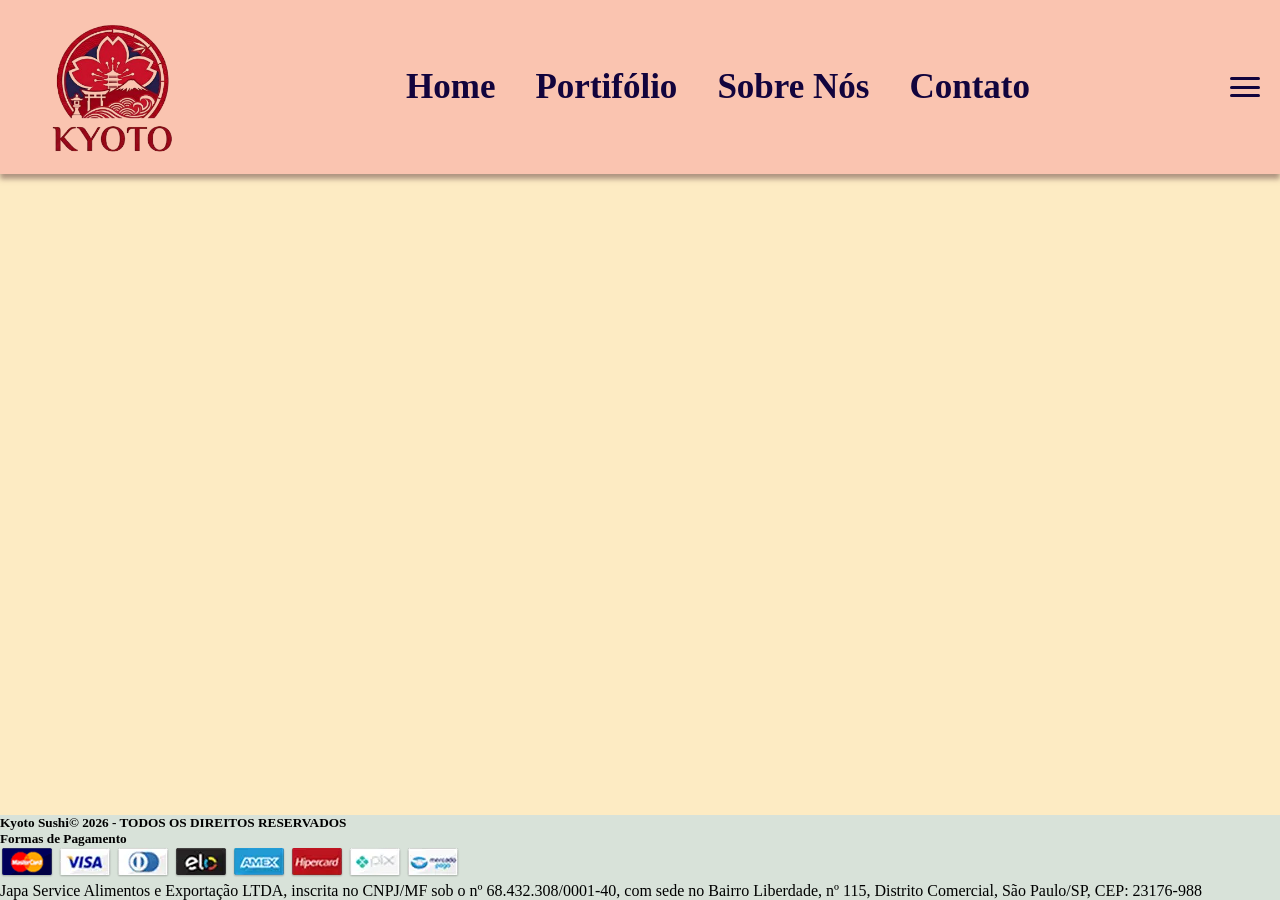
==== index.html @ 43b20c4d "feat: criando footer com informaçoes" ====
<!DOCTYPE html>
<html lang="en">
<head>
    <meta charset="UTF-8">
    <meta name="viewport" content="width=device-width, initial-scale=1.0">
    <link rel="stylesheet" href="./src/css/estilo.css">
    <title>Restaurante Kyoto</title>
</head>
<body>
    <header>
        <img src="./src/assets/logo.png" alt="logo" id="logo">
        <nav class="nav-links" id="links">
            <ul>
                <li><a href="./index.html">Home</a></li>
                <li><a href="./pages/portifolio.html">Portifólio</a></li>
                <li><a href="./pages/sobre.html">Sobre Nós</a></li>
                <li><a href="./pages/contato.html">Contato</a></li>
            </ul>
        </nav>
        <div class="menu-hamburguer" id="menu-icone">
            <span></span>
            <span></span>
            <span></span>
        </div>
    </header>
    <main>

    </main>
    <footer>
        <h5>Kyoto Sushi© 2026 - TODOS OS DIREITOS RESERVADOS</h5>
        <h5>Formas de Pagamento</h5>
        <img src="./src/assets/pag1.png">
        <img src="./src/assets/pag2.webp">
        <img src="./src/assets/pag3.webp">
        <img src="./src/assets/pag4.webp">
        <img src="./src/assets/pag5.webp">
        <img src="./src/assets/pag6.webp">
        <img src="./src/assets/pag7.webp">
        <img src="./src/assets/pag8.webp">
        <p>Japa Service Alimentos e Exportação LTDA, inscrita no CNPJ/MF sob o nº 68.432.308/0001-40, com sede no Bairro Liberdade, nº 115, Distrito Comercial, São Paulo/SP, CEP: 23176-988</p>
    </footer>

    <script src="./src/js/script.js"></script>
</body>
</html>
---- src/css/estilo.css ----
:root{
    --color1: #504821;
    --color2: #ff0000;
    --color3: rgba(248, 159, 159, 0.507);
    --color4: rgba(99, 64, 64, 0.507);
    --color5: #d8e2d9;
    --color6: #000000;
    --color7: #12043d;
}

*{
    margin: 0;
    padding: 0;
}

body{
    background-color: rgb(253, 235, 195);
    font-family: 'Times New Roman', Times, serif;
    min-height: 100vh;
    display: flex;
    flex-direction: column;
}

main{
    flex: 1;
}

header{
    background:var(--color3);
    padding:20px;
    display:flex;
    justify-content:space-between;
    align-items:center;
    box-shadow:0 5px 5px var(--color4);
}

#logo{
    width: 15%;
}

header nav ul{
    display:flex;
    gap:40px;
    list-style:none;
}

header nav ul li a{
    font-size: 35px;
}

header nav ul li a:hover{
    color:var(--color2);
}

.nav-links {
  display: flex;
  flex-grow: 1; 
  justify-content: center;
  gap: 20px; 
}

.nav-links a {
    text-decoration: none;
    color: var(--color7);
    font-weight:800;
}

footer{
    background-color: var(--color5);
}

.menu-hamburguer{
    display:flex;
    flex-direction:column;
    justify-content:space-around;
    width:30px;
    height:25px;
    cursor:pointer;
    z-index:1000;
}

.menu-hamburguer span{
    width:100%;
    height:3px;
    background:var(--color7);
    border-radius:10px;
    transition:0.3s;

}


@media(max-width:768px){
    header{
        position:relative;
    }
    .menu-hamburguer{
        display:flex;
        position:relative;
        z-index:1002;
    }
    nav{
        display:none !important;
        position:absolute;
        top:80px;
        left:0;
        width:100%;
        background:var(--color5);
        flex-direction:column;
        padding:20px;
        z-index:1001;
        border-radius:20px;
        box-shadow: 0 20px 30px rgba(0,0,0,0.2);
    }
    nav.active{
        display:flex !important;
    }
    nav ul{
        flex-direction:column;
        align-items:center;
        gap:20px;
    }
    /* EFEITO PARA TRANSFORMAR O HAMBURGUER EM X */
    .open span:nth-child(1){transform:rotate(45deg) translate(5px,5px);}
    .open span:nth-child(2){opacity:0;}
    .open span:nth-child(3){transform:rotate(-45deg) translate(7px, -7px);}
}
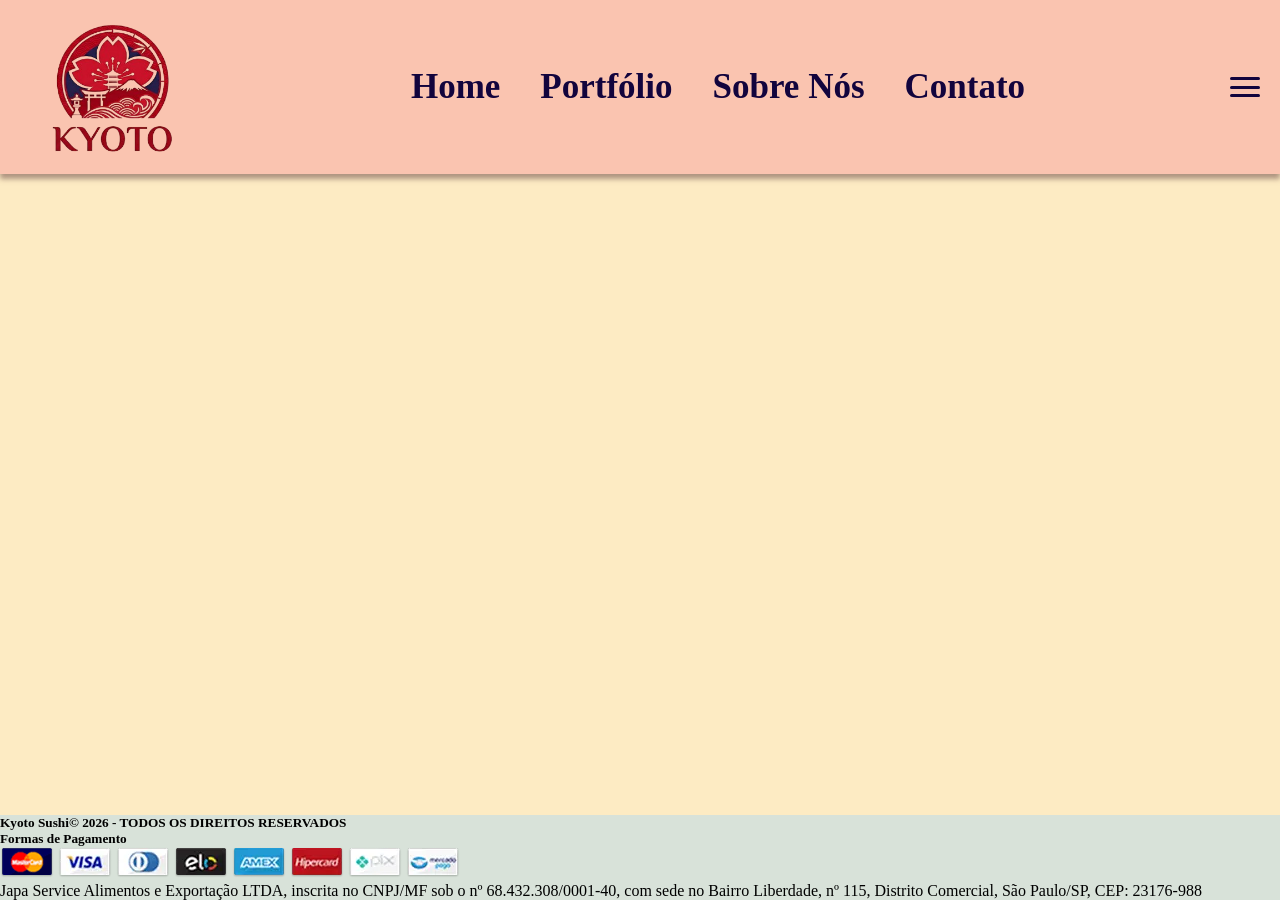
==== commit ba6215e9: "feat: criação de cards na pagina portifolio" ====
--- a/index.html
+++ b/index.html
@@ -12,7 +12,7 @@
         <nav class="nav-links" id="links">
             <ul>
                 <li><a href="./index.html">Home</a></li>
-                <li><a href="./pages/portifolio.html">Portifólio</a></li>
+                <li><a href="./pages/portfolio.html">Portfólio</a></li>
                 <li><a href="./pages/sobre.html">Sobre Nós</a></li>
                 <li><a href="./pages/contato.html">Contato</a></li>
             </ul>
--- a/src/css/estilo.css
+++ b/src/css/estilo.css
@@ -123,4 +123,4 @@
     .open span:nth-child(1){transform:rotate(45deg) translate(5px,5px);}
     .open span:nth-child(2){opacity:0;}
     .open span:nth-child(3){transform:rotate(-45deg) translate(7px, -7px);}
-}+}
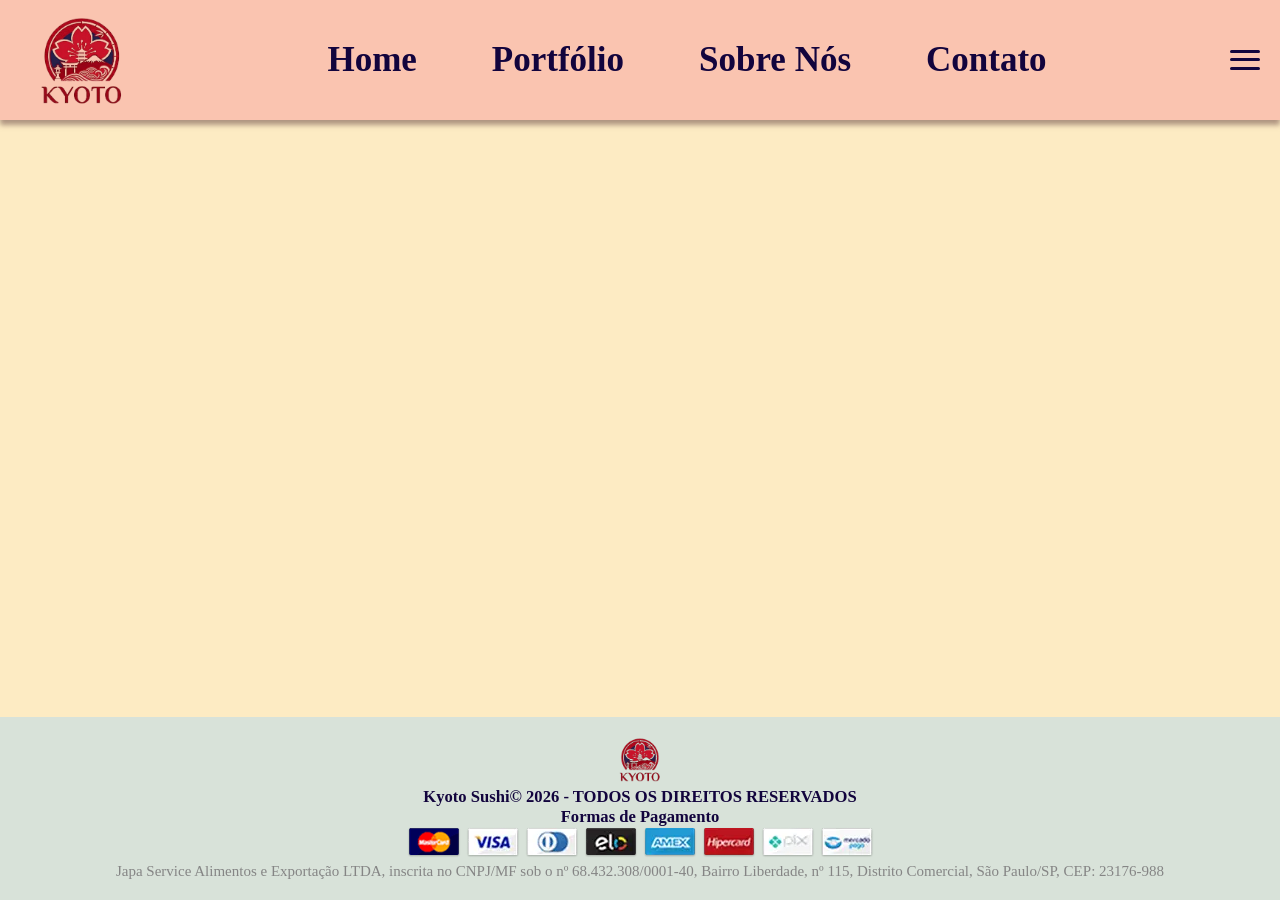
==== commit a7070728: "feat: criação formulario contato" ====
--- a/index.html
+++ b/index.html
@@ -27,6 +27,7 @@
 
     </main>
     <footer>
+        <img src="./src/assets/logo.png" alt="logo" id="imgfooter">
         <h5>Kyoto Sushi© 2026 - TODOS OS DIREITOS RESERVADOS</h5>
         <h5>Formas de Pagamento</h5>
         <img src="./src/assets/pag1.png">
@@ -37,7 +38,7 @@
         <img src="./src/assets/pag6.webp">
         <img src="./src/assets/pag7.webp">
         <img src="./src/assets/pag8.webp">
-        <p>Japa Service Alimentos e Exportação LTDA, inscrita no CNPJ/MF sob o nº 68.432.308/0001-40, com sede no Bairro Liberdade, nº 115, Distrito Comercial, São Paulo/SP, CEP: 23176-988</p>
+        <p class="dados">Japa Service Alimentos e Exportação LTDA, inscrita no CNPJ/MF sob o nº 68.432.308/0001-40, Bairro Liberdade, nº 115, Distrito Comercial, São Paulo/SP, CEP: 23176-988</p>
     </footer>
 
     <script src="./src/js/script.js"></script>
--- a/src/css/estilo.css
+++ b/src/css/estilo.css
@@ -6,6 +6,7 @@
     --color5: #d8e2d9;
     --color6: #000000;
     --color7: #12043d;
+    --color8: #8D0D18;
 }
 
 *{
@@ -27,7 +28,8 @@
 
 header{
     background:var(--color3);
-    padding:20px;
+    height: 80px;
+    padding: 20px;
     display:flex;
     justify-content:space-between;
     align-items:center;
@@ -35,12 +37,12 @@
 }
 
 #logo{
-    width: 15%;
+    width: 10%;
 }
 
 header nav ul{
     display:flex;
-    gap:40px;
+    gap:75px;
     list-style:none;
 }
 
@@ -49,7 +51,7 @@
 }
 
 header nav ul li a:hover{
-    color:var(--color2);
+    color:var(--color8);
 }
 
 .nav-links {
@@ -67,8 +69,21 @@
 
 footer{
     background-color: var(--color5);
+    align-items: center;
+    text-align: center;
+    gap: 20px;
+    padding: 20px;
+    font-size: 20px;
+    color: var(--color7);
 }
-
+#imgfooter{
+    width:5%;
+    justify-content: center;
+}
+.dados{
+    color: rgb(133, 133, 133);
+    font-size: 15px;
+}
 .menu-hamburguer{
     display:flex;
     flex-direction:column;
@@ -89,14 +104,21 @@
 }
 
 
-@media(max-width:768px){
+@media(max-width:900px){
     header{
         position:relative;
+    }
+    #logo{
+    width: 20%;
     }
     .menu-hamburguer{
         display:flex;
         position:relative;
         z-index:1002;
+    }
+    .dados{
+    color: rgb(133, 133, 133);
+    font-size: 10px;
     }
     nav{
         display:none !important;
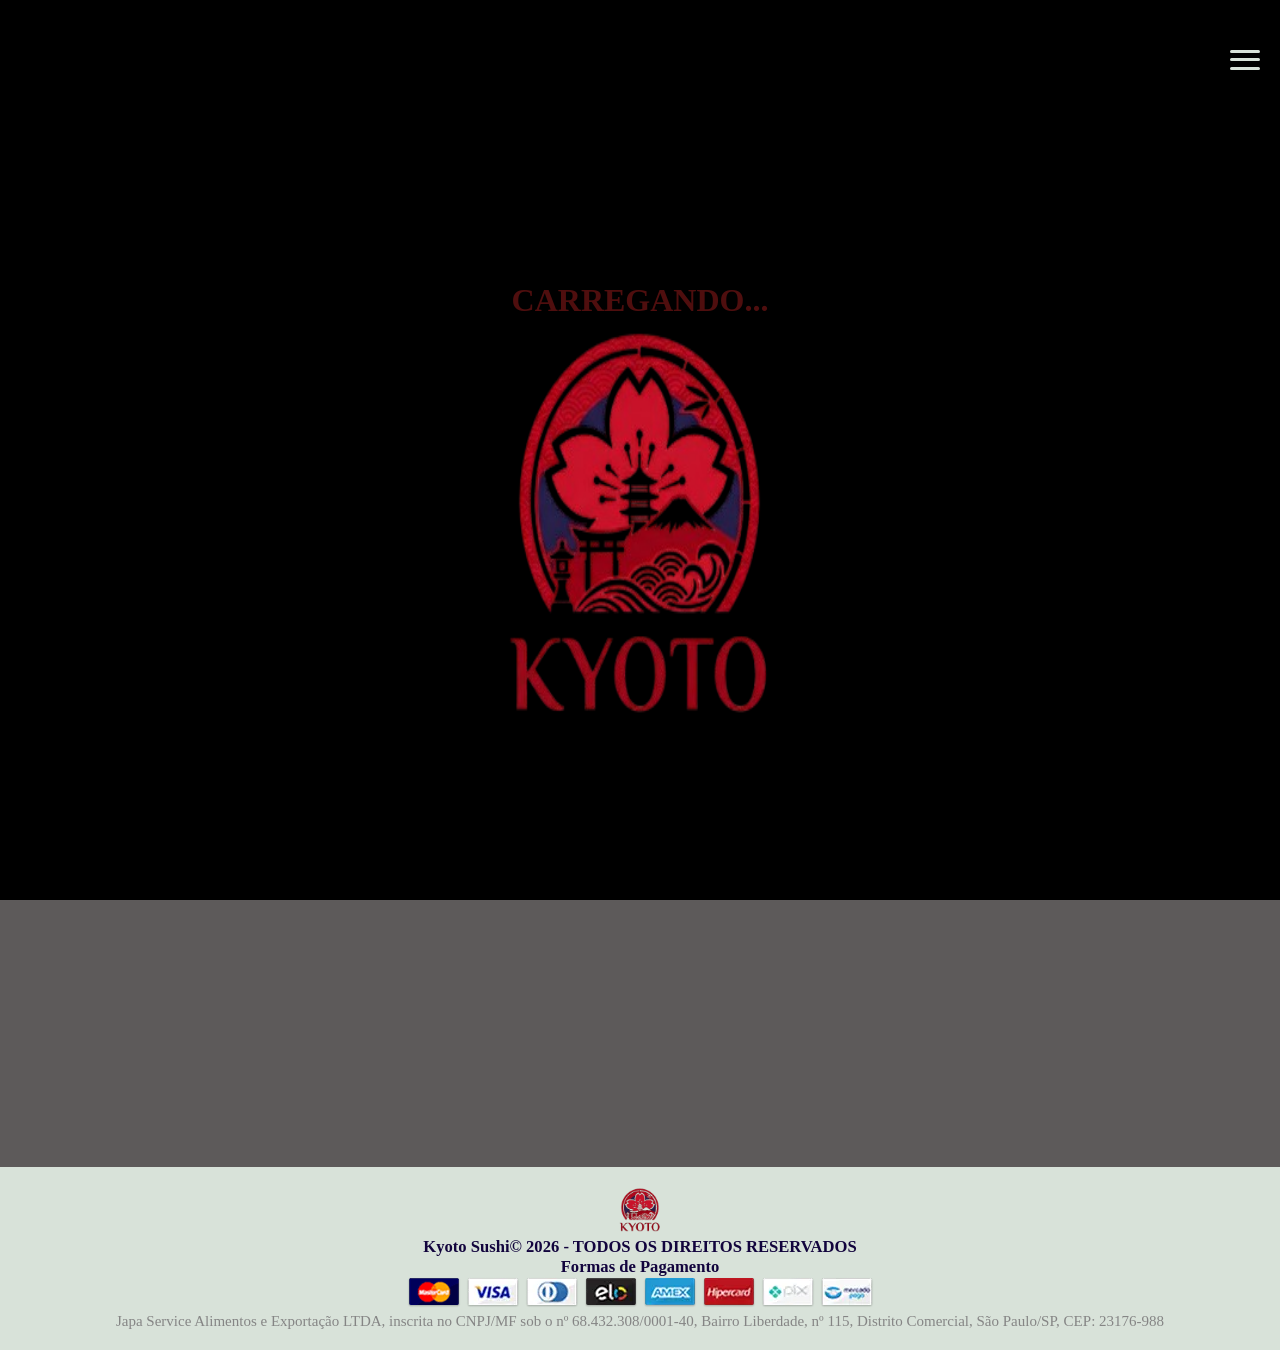
==== commit e1bdf1ab: "feat:cards pagina sobre" ====
--- a/index.html
+++ b/index.html
@@ -7,6 +7,10 @@
     <title>Restaurante Kyoto</title>
 </head>
 <body>
+    <div id="inicio">
+        <h1 id="titulo">Carregando...</h1>
+        <img src="./src/assets/logo.png" alt="imagem" id="imgHero">  <!-- COLOCAR IMAGEM DO LOGO -->
+    </div>
     <header>
         <img src="./src/assets/logo.png" alt="logo" id="logo">
         <nav class="nav-links" id="links">
--- a/src/css/estilo.css
+++ b/src/css/estilo.css
@@ -6,7 +6,8 @@
     --color5: #d8e2d9;
     --color6: #000000;
     --color7: #12043d;
-    --color8: #8D0D18;
+    --color8:rgb(46, 14, 17);
+    --background-color: rgb(253, 235, 195); 
 }
 
 *{
@@ -15,9 +16,9 @@
 }
 
 body{
-    background-color: rgb(253, 235, 195);
+    background-color:rgba(71, 68, 68, 0.88);
     font-family: 'Times New Roman', Times, serif;
-    min-height: 100vh;
+    min-height: 150vh;
     display: flex;
     flex-direction: column;
 }
@@ -27,7 +28,7 @@
 }
 
 header{
-    background:var(--color3);
+    background:rgba(90, 16, 16, 0.88);
     height: 80px;
     padding: 20px;
     display:flex;
@@ -37,7 +38,7 @@
 }
 
 #logo{
-    width: 10%;
+    width: 8%;
 }
 
 header nav ul{
@@ -48,10 +49,12 @@
 
 header nav ul li a{
     font-size: 35px;
+    
 }
 
 header nav ul li a:hover{
     color:var(--color8);
+    transition: all .2s ease-out;
 }
 
 .nav-links {
@@ -59,12 +62,14 @@
   flex-grow: 1; 
   justify-content: center;
   gap: 20px; 
+  
 }
 
 .nav-links a {
     text-decoration: none;
-    color: var(--color7);
+    color: var(--color5);
     font-weight:800;
+    
 }
 
 footer{
@@ -97,7 +102,7 @@
 .menu-hamburguer span{
     width:100%;
     height:3px;
-    background:var(--color7);
+    background:var(--color5);
     border-radius:10px;
     transition:0.3s;
 
@@ -105,16 +110,31 @@
 
 
 @media(max-width:900px){
-    header{
-        position:relative;
-    }
+    .dados{
+        color: rgb(133, 133, 133);
+        font-size: 10px;
+    }
+        header{
+            position:relative;
+            display:flex;
+        }
     #logo{
-    width: 20%;
+        width: 20%;
+    }
+    .nav-links a {
+        text-decoration: none;
+        color: var(--color6);
+        font-weight:800;
+    }
+    #imgfooter{
+        width:10%;
+        justify-content: center;
     }
     .menu-hamburguer{
         display:flex;
         position:relative;
         z-index:1002;
+
     }
     .dados{
     color: rgb(133, 133, 133);
@@ -123,9 +143,9 @@
     nav{
         display:none !important;
         position:absolute;
-        top:80px;
-        left:0;
-        width:100%;
+        top:120px;
+        center: 0;
+        width:75%;
         background:var(--color5);
         flex-direction:column;
         padding:20px;
@@ -146,3 +166,71 @@
     .open span:nth-child(2){opacity:0;}
     .open span:nth-child(3){transform:rotate(-45deg) translate(7px, -7px);}
 }
+
+
+#inicio{
+    
+    background: var(--color5);
+    position: fixed;
+    top: 0;
+    left: 0;
+    width: 100%;
+    height: 100%;
+    background-color:rgb(0, 0, 0);
+    display: flex;
+    flex-direction: column;
+    justify-content: center;
+    align-items: center;
+
+    opacity: 1;
+    transition: opacity 2s ease-in-out;
+}
+
+#imgHero{
+    width:400px;
+    height:400px;
+    animation: piscar 2s ease-in-out;
+}
+
+#titulo{
+    background:rgba(90, 16, 16, 0.88);
+    text-align:center;
+    margin-top:100px;
+    font-size:2rem;
+    text-transform:uppercase;
+    -webkit-text-fill-color:transparent;
+    background-clip:text;
+    animation: efeito 1s ease-in-out;
+    
+}
+
+@keyframes piscar {
+    0% {
+        opacity: 1;
+    }
+    50% {
+        opacity: 0;
+    }
+    100% {
+        opacity: 1;
+    }
+}
+
+@keyframes efeito{
+    from{
+        opacity:0;
+    }
+    to{
+        opacity:1;
+    }
+}
+
+
+@keyframes efeito2{
+    from{
+        transform: scale(1);
+        }
+    to{
+        transform: scale(1.5);
+    }
+}
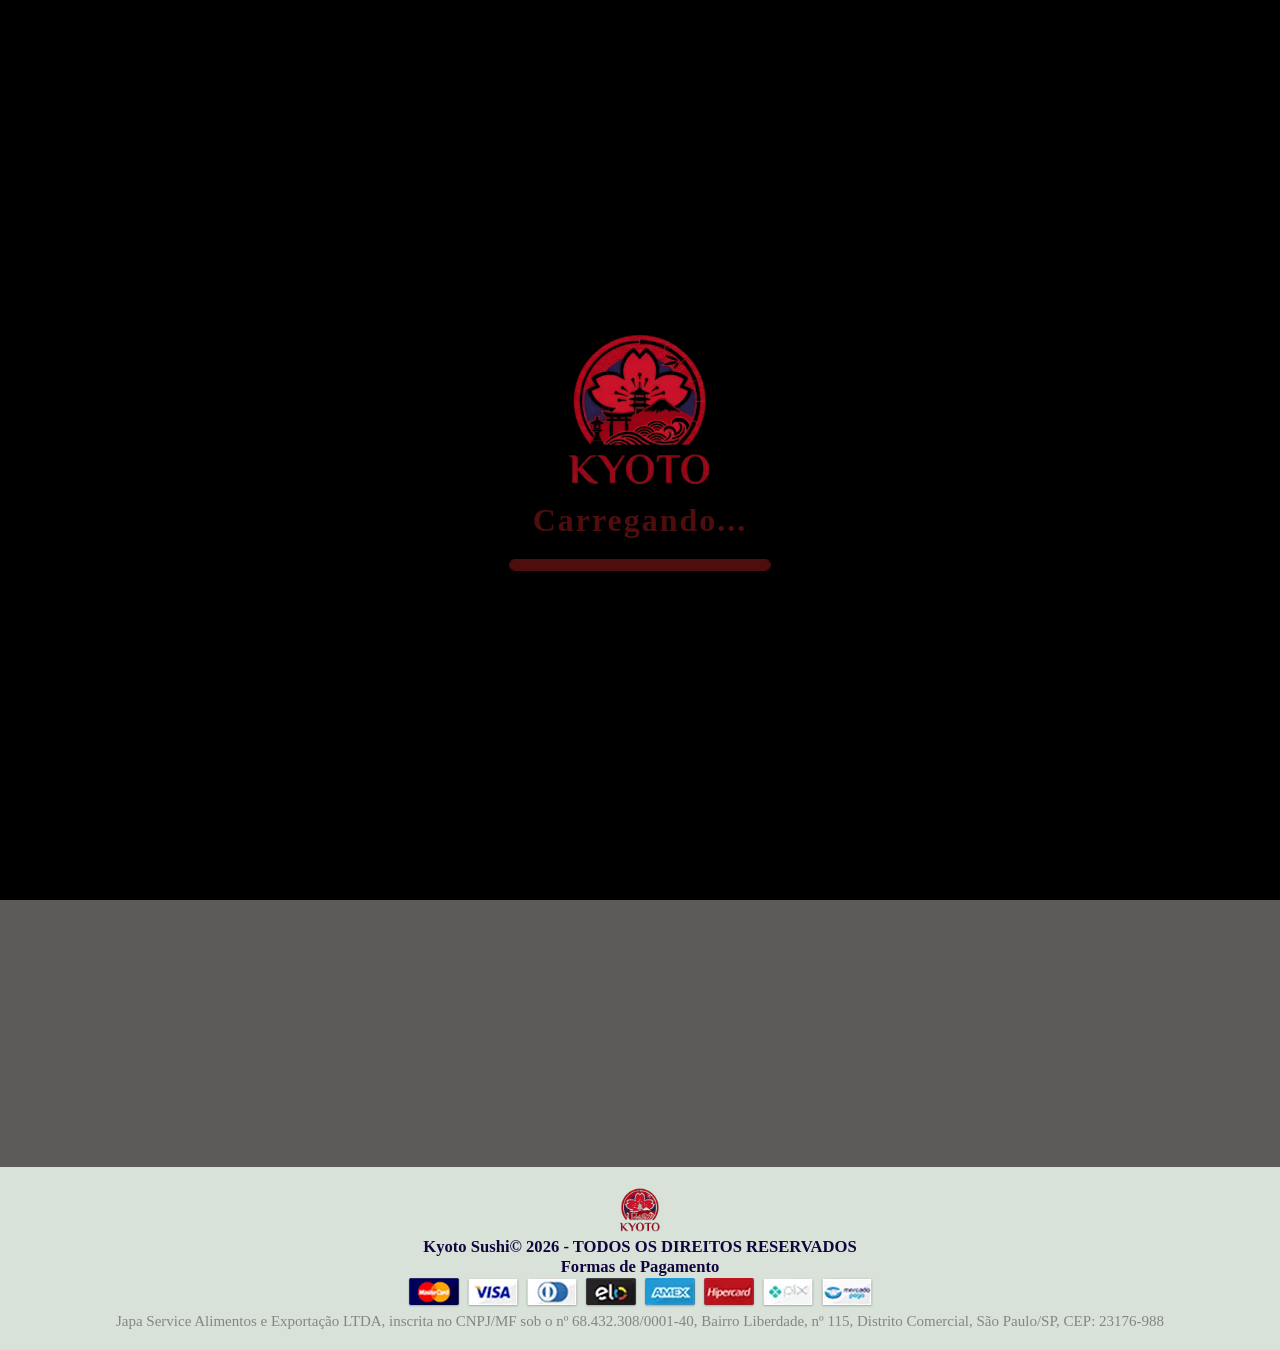
==== commit 7d9bb71b: "feat:Atualizando cards e hero" ====
--- a/index.html
+++ b/index.html
@@ -6,13 +6,25 @@
     <link rel="stylesheet" href="./src/css/estilo.css">
     <title>Restaurante Kyoto</title>
 </head>
+ 
 <body>
+ 
     <div id="inicio">
+ 
+        <img src="./src/assets/logo.png" alt="imagem" id="imgHero">
+ 
         <h1 id="titulo">Carregando...</h1>
-        <img src="./src/assets/logo.png" alt="imagem" id="imgHero">  <!-- COLOCAR IMAGEM DO LOGO -->
+ 
+        <div class="barra">
+            <div class="progresso"></div>
+        </div>
+ 
     </div>
+ 
     <header>
+ 
         <img src="./src/assets/logo.png" alt="logo" id="logo">
+ 
         <nav class="nav-links" id="links">
             <ul>
                 <li><a href="./index.html">Home</a></li>
@@ -21,19 +33,27 @@
                 <li><a href="./pages/contato.html">Contato</a></li>
             </ul>
         </nav>
+ 
         <div class="menu-hamburguer" id="menu-icone">
             <span></span>
             <span></span>
             <span></span>
         </div>
+ 
     </header>
+ 
     <main>
-
+ 
     </main>
+ 
     <footer>
+ 
         <img src="./src/assets/logo.png" alt="logo" id="imgfooter">
+ 
         <h5>Kyoto Sushi© 2026 - TODOS OS DIREITOS RESERVADOS</h5>
+ 
         <h5>Formas de Pagamento</h5>
+ 
         <img src="./src/assets/pag1.png">
         <img src="./src/assets/pag2.webp">
         <img src="./src/assets/pag3.webp">
@@ -42,9 +62,15 @@
         <img src="./src/assets/pag6.webp">
         <img src="./src/assets/pag7.webp">
         <img src="./src/assets/pag8.webp">
-        <p class="dados">Japa Service Alimentos e Exportação LTDA, inscrita no CNPJ/MF sob o nº 68.432.308/0001-40, Bairro Liberdade, nº 115, Distrito Comercial, São Paulo/SP, CEP: 23176-988</p>
+ 
+        <p class="dados">
+            Japa Service Alimentos e Exportação LTDA, inscrita no CNPJ/MF sob o nº 68.432.308/0001-40,
+            Bairro Liberdade, nº 115, Distrito Comercial, São Paulo/SP, CEP: 23176-988
+        </p>
+ 
     </footer>
-
+ 
     <script src="./src/js/script.js"></script>
+ 
 </body>
 </html>
--- a/src/css/estilo.css
+++ b/src/css/estilo.css
@@ -1,3 +1,4 @@
+
 :root{
     --color1: #504821;
     --color2: #ff0000;
@@ -7,14 +8,14 @@
     --color6: #000000;
     --color7: #12043d;
     --color8:rgb(46, 14, 17);
-    --background-color: rgb(253, 235, 195); 
-}
-
+    --background-color: rgb(253, 235, 195);
+}
+ 
 *{
     margin: 0;
     padding: 0;
 }
-
+ 
 body{
     background-color:rgba(71, 68, 68, 0.88);
     font-family: 'Times New Roman', Times, serif;
@@ -22,11 +23,11 @@
     display: flex;
     flex-direction: column;
 }
-
+ 
 main{
     flex: 1;
 }
-
+ 
 header{
     background:rgba(90, 16, 16, 0.88);
     height: 80px;
@@ -36,42 +37,42 @@
     align-items:center;
     box-shadow:0 5px 5px var(--color4);
 }
-
+ 
 #logo{
     width: 8%;
 }
-
+ 
 header nav ul{
     display:flex;
     gap:75px;
     list-style:none;
 }
-
+ 
 header nav ul li a{
     font-size: 35px;
-    
-}
-
+   
+}
+ 
 header nav ul li a:hover{
     color:var(--color8);
     transition: all .2s ease-out;
 }
-
+ 
 .nav-links {
   display: flex;
-  flex-grow: 1; 
+  flex-grow: 1;
   justify-content: center;
-  gap: 20px; 
-  
-}
-
+  gap: 20px;
+ 
+}
+ 
 .nav-links a {
     text-decoration: none;
     color: var(--color5);
     font-weight:800;
-    
-}
-
+   
+}
+ 
 footer{
     background-color: var(--color5);
     align-items: center;
@@ -81,14 +82,17 @@
     font-size: 20px;
     color: var(--color7);
 }
+ 
 #imgfooter{
     width:5%;
     justify-content: center;
 }
+ 
 .dados{
     color: rgb(133, 133, 133);
     font-size: 15px;
 }
+ 
 .menu-hamburguer{
     display:flex;
     flex-direction:column;
@@ -98,48 +102,53 @@
     cursor:pointer;
     z-index:1000;
 }
-
+ 
 .menu-hamburguer span{
     width:100%;
     height:3px;
     background:var(--color5);
     border-radius:10px;
     transition:0.3s;
-
-}
-
-
+}
+ 
 @media(max-width:900px){
+ 
     .dados{
         color: rgb(133, 133, 133);
         font-size: 10px;
     }
-        header{
-            position:relative;
-            display:flex;
-        }
+ 
+    header{
+        position:relative;
+        display:flex;
+    }
+ 
     #logo{
         width: 20%;
     }
+ 
     .nav-links a {
         text-decoration: none;
         color: var(--color6);
         font-weight:800;
     }
+ 
     #imgfooter{
         width:10%;
         justify-content: center;
     }
+ 
     .menu-hamburguer{
         display:flex;
         position:relative;
         z-index:1002;
-
-    }
+    }
+ 
     .dados{
-    color: rgb(133, 133, 133);
-    font-size: 10px;
-    }
+        color: rgb(133, 133, 133);
+        font-size: 10px;
+    }
+ 
     nav{
         display:none !important;
         position:absolute;
@@ -153,84 +162,120 @@
         border-radius:20px;
         box-shadow: 0 20px 30px rgba(0,0,0,0.2);
     }
+ 
     nav.active{
         display:flex !important;
     }
+ 
     nav ul{
         flex-direction:column;
         align-items:center;
         gap:20px;
     }
-    /* EFEITO PARA TRANSFORMAR O HAMBURGUER EM X */
-    .open span:nth-child(1){transform:rotate(45deg) translate(5px,5px);}
-    .open span:nth-child(2){opacity:0;}
-    .open span:nth-child(3){transform:rotate(-45deg) translate(7px, -7px);}
-}
-
-
+ 
+    .open span:nth-child(1){
+        transform:rotate(45deg) translate(5px,5px);
+    }
+ 
+    .open span:nth-child(2){
+        opacity:0;
+    }
+ 
+    .open span:nth-child(3){
+        transform:rotate(-45deg) translate(7px, -7px);
+    }
+}
+ 
+/* HERO */
+ 
 #inicio{
-    
-    background: var(--color5);
     position: fixed;
     top: 0;
     left: 0;
+ 
     width: 100%;
-    height: 100%;
-    background-color:rgb(0, 0, 0);
+    height: 100vh;
+ 
+    background-color: rgb(0, 0, 0);
+ 
     display: flex;
     flex-direction: column;
     justify-content: center;
     align-items: center;
-
+ 
+    z-index: 9999;
+ 
     opacity: 1;
-    transition: opacity 2s ease-in-out;
-}
-
+    transition: opacity 1s ease-in-out;
+}
+ 
 #imgHero{
-    width:400px;
-    height:400px;
-    animation: piscar 2s ease-in-out;
-}
-
+    width:220px;
+    animation: piscar 2s infinite;
+}
+ 
 #titulo{
+    color: rgba(90, 16, 16, 0.88);
+ 
+    margin-top:15px;
+ 
+    font-size:2rem;
+ 
+    letter-spacing:2px;
+}
+ 
+/* BARRA */
+ 
+.barra{
+    width:260px;
+    height:10px;
+ 
+    border:1px solid rgba(90, 16, 16, 0.88);
+ 
+    border-radius:20px;
+ 
+    overflow:hidden;
+ 
+    margin-top:20px;
+}
+ 
+.progresso{
+    width:0%;
+    height:100%;
+ 
     background:rgba(90, 16, 16, 0.88);
-    text-align:center;
-    margin-top:100px;
-    font-size:2rem;
-    text-transform:uppercase;
-    -webkit-text-fill-color:transparent;
-    background-clip:text;
-    animation: efeito 1s ease-in-out;
-    
-}
-
-@keyframes piscar {
-    0% {
+ 
+    animation: carregar 3s linear forwards;
+}
+ 
+/* ANIMAÇÕES */
+ 
+@keyframes carregar{
+    from{
+        width:0%;
+    }
+ 
+    to{
+        width:100%;
+    }
+}
+ 
+@keyframes piscar{
+    0%{
+        opacity: 0.5;
+    }
+ 
+    50%{
         opacity: 1;
     }
-    50% {
-        opacity: 0;
-    }
-    100% {
-        opacity: 1;
-    }
-}
-
-@keyframes efeito{
-    from{
-        opacity:0;
-    }
-    to{
-        opacity:1;
-    }
-}
-
-
-@keyframes efeito2{
-    from{
-        transform: scale(1);
-        }
-    to{
-        transform: scale(1.5);
-    }
-}
+ 
+    100%{
+        opacity: 0.5;
+    }
+}
+ 
+.efeito-out{
+    opacity:0;
+    pointer-events:none;
+}
+ 
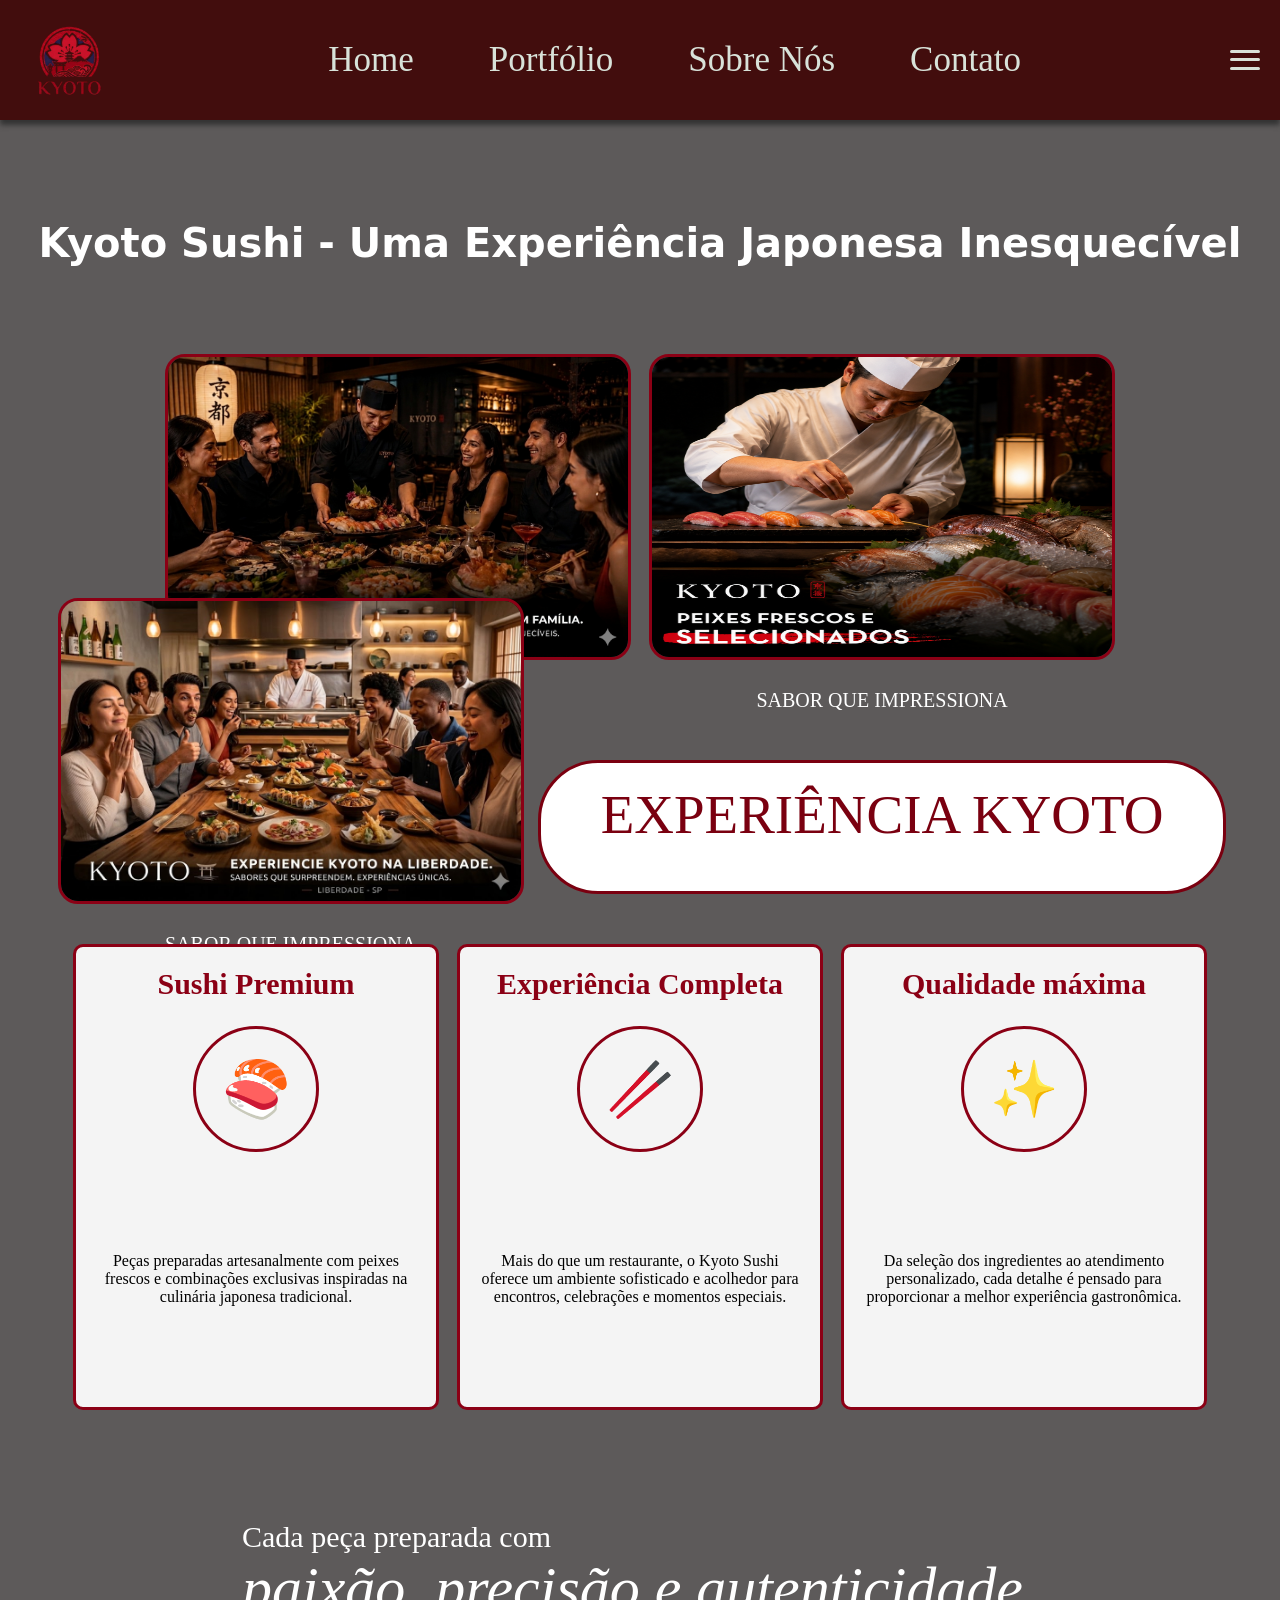
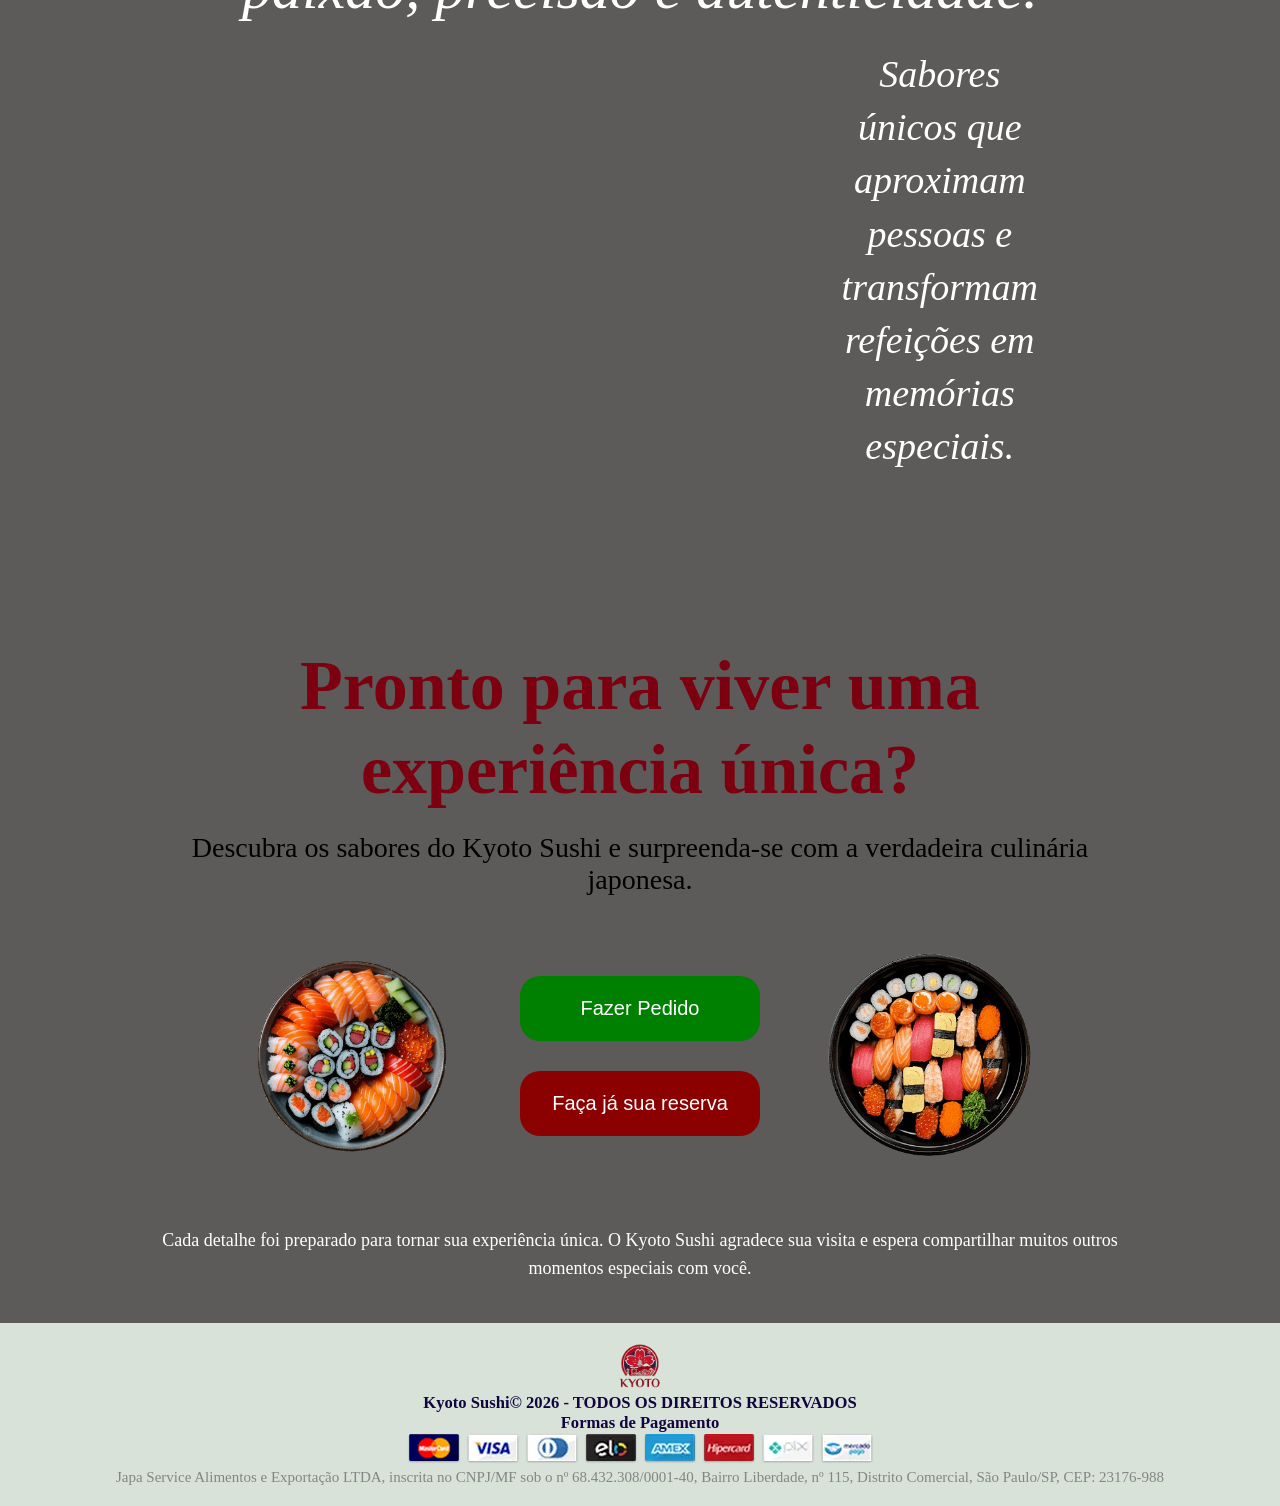
==== commit 5618c3ec: "feat: paginas home e sobre" ====
--- a/index.html
+++ b/index.html
@@ -9,7 +9,7 @@
  
 <body>
  
-    <div id="inicio">
+    <!-- <div id="inicio">
  
         <img src="./src/assets/logo.png" alt="imagem" id="imgHero">
  
@@ -19,7 +19,7 @@
             <div class="progresso"></div>
         </div>
  
-    </div>
+    </div> -->
  
     <header>
  
@@ -42,10 +42,100 @@
  
     </header>
  
+    <h1 class="titulohome">Kyoto Sushi - Uma Experiência Japonesa Inesquecível</h1>
+
     <main>
- 
+        
+        <section class="cards-destaque1">
+            <div class="card-destaque1">
+                <div class="icone1">
+                    <img src="./src/assets/tradicao.png" alt="">
+                </div>
+                <p>SABOR QUE IMPRESSIONA</p>
+            </div>
+
+        <div class="card-destaque1">
+
+            <div class="icone1">
+                <img src="./src/assets/peixesfrescos.png" alt=""></IMg>
+            </div>
+            <p>SABOR QUE IMPRESSIONA</p>
+        </div>
+
+        <div class="card-destaque1">
+            <div class="icone1">
+                <img src="./src/assets/sabores.jpg" alt="">
+            </div>
+            <p>SABOR QUE IMPRESSIONA</p>
+        </div>
+
+        
+        <div id="destaques">
+            <h1>EXPERIÊNCIA KYOTO</h1>
+        </div>
+
+        <section class="cards-destaque">
+            <div class="card-destaque">
+                <h2>Sushi Premium</h2>
+                <div class="icone">
+                    🍣
+                </div>
+                <p>Peças preparadas artesanalmente com peixes frescos e combinações exclusivas inspiradas na culinária japonesa tradicional.</p>
+            </div>
+
+        <div class="card-destaque">
+            <h2>Experiência Completa</h2>
+            <div class="icone">
+                🥢
+            </div>
+            <p>Mais do que um restaurante, o Kyoto Sushi oferece um ambiente sofisticado e acolhedor para encontros, celebrações e momentos especiais.</p>
+        </div>
+
+        <div class="card-destaque">
+            <h2>Qualidade máxima</h2>
+            <div class="icone">
+                ✨
+            </div>
+            <p>Da seleção dos ingredientes ao atendimento personalizado, cada detalhe é pensado para proporcionar a melhor experiência gastronômica.</p>
+        </div>
+
+    </section>
+    <section class="momento">
+
+        <div class="textos-topo">
+            <p class="frase1">Cada peça preparada com</p>
+            <h1>paixão, precisão e autenticidade.</h1>
+        </div>
+
+        <div class="conteudo-momento">
+            <img src="./src/assets/momentos.png" alt="" class="imagem-momento">
+            <div class="texto-lateral">
+                <p>Sabores únicos que aproximam pessoas e transformam refeições em memórias especiais.</p>
+            </div>
+        </div>
+    </section>
+    <section class="final-home">
+        <h1>
+            Pronto para viver uma <br>
+            experiência única?
+        </h1>
+        <p class="subtitulo-final">Descubra os sabores do Kyoto Sushi e surpreenda-se com a verdadeira culinária japonesa.</p>
+
+        <div class="acoes">
+            <img src="./src/assets/imagem-lateral.png" alt="" class="img-lateral">
+            <div class="botoes-final">
+                <a href="./pages/portfolio.html"><button class="btn-pedido">Fazer Pedido</button></a>
+
+                <a href="./pages/contato.html"><button class="btn-reserva">Faça já sua reserva</button></a>
+            </div>
+            <img src="./src/assets/imagem-lateral2.png" alt="" class="img-lateral">
+        </div>
+
+        <p class="texto-final">Cada detalhe foi preparado para tornar sua experiência única. O Kyoto Sushi agradece sua visita e espera compartilhar muitos outros momentos especiais com você.</p>
+
+    </section>
     </main>
- 
+
     <footer>
  
         <img src="./src/assets/logo.png" alt="logo" id="imgfooter">
@@ -69,7 +159,7 @@
         </p>
  
     </footer>
- 
+
     <script src="./src/js/script.js"></script>
  
 </body>
--- a/src/css/estilo.css
+++ b/src/css/estilo.css
@@ -29,13 +29,13 @@
 }
  
 header{
-    background:rgba(90, 16, 16, 0.88);
+    background:rgb(66, 13, 13);
     height: 80px;
     padding: 20px;
     display:flex;
     justify-content:space-between;
     align-items:center;
-    box-shadow:0 5px 5px var(--color4);
+    box-shadow:0 5px 5px rgb(51, 51, 51);
 }
  
 #logo{
@@ -69,7 +69,7 @@
 .nav-links a {
     text-decoration: none;
     color: var(--color5);
-    font-weight:800;
+    font-weight:500;
    
 }
  
@@ -152,8 +152,7 @@
     nav{
         display:none !important;
         position:absolute;
-        top:120px;
-        center: 0;
+        top:120px;  
         width:75%;
         background:var(--color5);
         flex-direction:column;
@@ -279,3 +278,321 @@
     pointer-events:none;
 }
  
+.titulohome{
+    text-align: center;
+    margin-top: 100px;
+    color: #ffffff;
+    font-family:system-ui, -apple-system, BlinkMacSystemFont, 'Segoe UI', Roboto, Oxygen, Ubuntu, Cantarell, 'Open Sans', 'Helvetica Neue', sans-serif;
+    font-size: 40px;
+}
+
+#destaques{
+    margin-top: 100px;
+    border: 3px solid #7a0010;
+    border-radius: 60px;
+    padding: 20px 60px;
+    background-color: white;
+}
+
+#destaques h1{
+    color: #7a0010;
+    font-size: 55px;
+    font-weight: normal;
+}
+
+.cards-destaque{
+    display: flex;
+    justify-content: center;
+    gap: 18px;
+    margin-top: 40px;
+    flex-wrap: wrap;
+}
+
+.card-destaque{
+    width: 320px;
+    min-height: 420px;
+    background-color: #f4f4f4;
+    border: 3px solid #8b0015;
+    border-radius: 10px;
+    padding: 20px;
+    display: flex;
+    flex-direction: column;
+    align-items: center;
+    text-align: center;
+    cursor: pointer;
+}
+
+.card-destaque:hover{
+    transform: scale(1.05);
+    transition: 0.3s ease-in-out;
+}
+
+.card-destaque h2{
+    color: #8b0015;
+    font-size: 30px;
+    margin-bottom: 25px;
+}
+
+.icone{
+    width: 120px;
+    height: 120px;
+
+    border: 3px solid #8b0015;
+    border-radius: 50%;
+
+    display: flex;
+    align-items: center;
+    justify-content: center;
+
+    font-size: 55px;
+
+    margin-bottom: 100px;
+}
+
+.cards-destaque1{
+    display: flex;
+    justify-content: center;
+    gap: 10px;
+    margin-top: 150px;
+    flex-wrap: wrap;
+}
+
+.card-destaque1{
+    width: 340px;
+    height: 100px;
+    min-height: 100px; 
+
+
+    border-radius: 10px;
+
+    padding: 67px; 
+    
+    display: flex;
+    flex-direction: column;
+    align-items: center;
+    justify-content: center; 
+    text-align: center;
+
+}
+
+.card-destaque1 p{
+    font-size: 20px;
+    color: #ffffff;
+    font-family:'Times New Roman', Times, serif;
+}
+
+
+.icone1:hover{
+    transform: scale(1.05);
+    transition: 0.3s ease-in-out;
+}
+
+
+.icone1 img{
+    width: 460px;
+    height: 300px;
+    border: 3px solid #8b0015;
+    border-radius: 20px;
+    margin-bottom: 25px;
+}
+
+.momento{
+    margin-top: 80px;
+    padding: 20px;
+}
+
+.textos-topo{
+    margin-bottom: 25px;
+}
+
+.frase1{
+    color: white;
+    font-size: 30px;
+}
+
+.textos-topo h1{
+    color: white;
+    font-size: 60px;
+    font-weight: normal;
+    font-style: italic;
+}
+
+.conteudo-momento{
+    display: flex;
+    align-items: center;
+    justify-content: center;
+    gap: 40px;
+    
+}
+
+.imagem-momento{
+    width: 100%;
+    max-width: 900px;
+    height: auto;
+    object-fit: cover;
+    border-radius: 40px;
+}
+
+.texto-lateral{
+    width: 260px;
+}
+
+.texto-lateral p{
+    color: white;
+    font-size: 38px;
+    line-height: 1.4;
+    text-align: center;
+    font-style: italic;
+}
+
+.final-home{
+    margin-top: 100px;
+    padding: 40px 20px;
+    display: flex;
+    flex-direction: column;
+    align-items: center;
+}
+
+.final-home h1{
+    color: #7d0010;
+    font-size: 70px;
+    text-align: center;
+    line-height: 1.2;
+    margin-bottom: 20px;
+}
+
+.subtitulo-final{
+    font-size: 28px;
+    text-align: center;
+    width: 900px;
+    margin-bottom: 50px;
+}
+
+.acoes{
+    display: flex;
+    align-items: center;
+    justify-content: center;
+    gap: 60px;
+    margin-bottom: 60px;
+    flex-wrap: wrap;
+}
+
+.img-lateral{
+    width: 100%;
+    max-width: 220px;
+    aspect-ratio: 1/1;
+    object-fit: cover;
+    border-radius: 50%;
+}
+
+.botoes-final{
+    display: flex;
+    flex-direction: column;
+    gap: 30px;
+}
+
+.btn-pedido,
+.btn-reserva{
+    width: 380px;
+    height: 90px;
+    border: none;
+    border-radius: 30px;
+    font-size: 35px;
+    color: white;
+    cursor: pointer;
+    transition: 0.3s;
+}
+
+.btn-pedido{
+    background-color: green;
+}
+
+.btn-reserva{
+    background-color: #8b0000;
+}
+
+.btn-pedido:hover,
+.btn-reserva:hover{
+    transform: scale(1.05);
+}
+
+.texto-final{
+    width: 1000px;
+    text-align: center;
+    color: white;
+    font-size: 30px;
+    line-height: 1.5;
+}
+
+
+/* RESPONSIVIDADE */
+
+@media (max-width: 1200px){
+
+    .final-home h1{
+        font-size: 55px;
+    }
+
+    .subtitulo-final{
+        width: 90%;
+        font-size: 24px;
+    }
+
+    .texto-final{
+        width: 90%;
+        font-size: 24px;
+    }
+
+    .btn-pedido,
+    .btn-reserva{
+        width: 320px;
+        height: 80px;
+        font-size: 28px;
+    }
+
+    .img-lateral{
+        width: 180px;
+        height: 180px;
+    }
+}
+
+
+@media (max-width: 600px){
+
+    .final-home{
+        margin-top: 70px;
+    }
+
+    .final-home h1{
+        font-size: 32px;
+    }
+
+    .subtitulo-final{
+        font-size: 18px;
+        line-height: 1.5;
+    }
+
+    .acoes{
+            flex-direction: column;
+            gap: 25px;
+        }
+
+        .img-lateral{
+            max-width: 140px;
+        }
+
+    }
+
+    .btn-pedido,
+    .btn-reserva{
+        width: 240px;
+        height: 65px;
+        font-size: 20px;
+
+        border-radius: 20px;
+    }
+
+    .texto-final{
+        font-size: 18px;
+        line-height: 1.6;
+    }
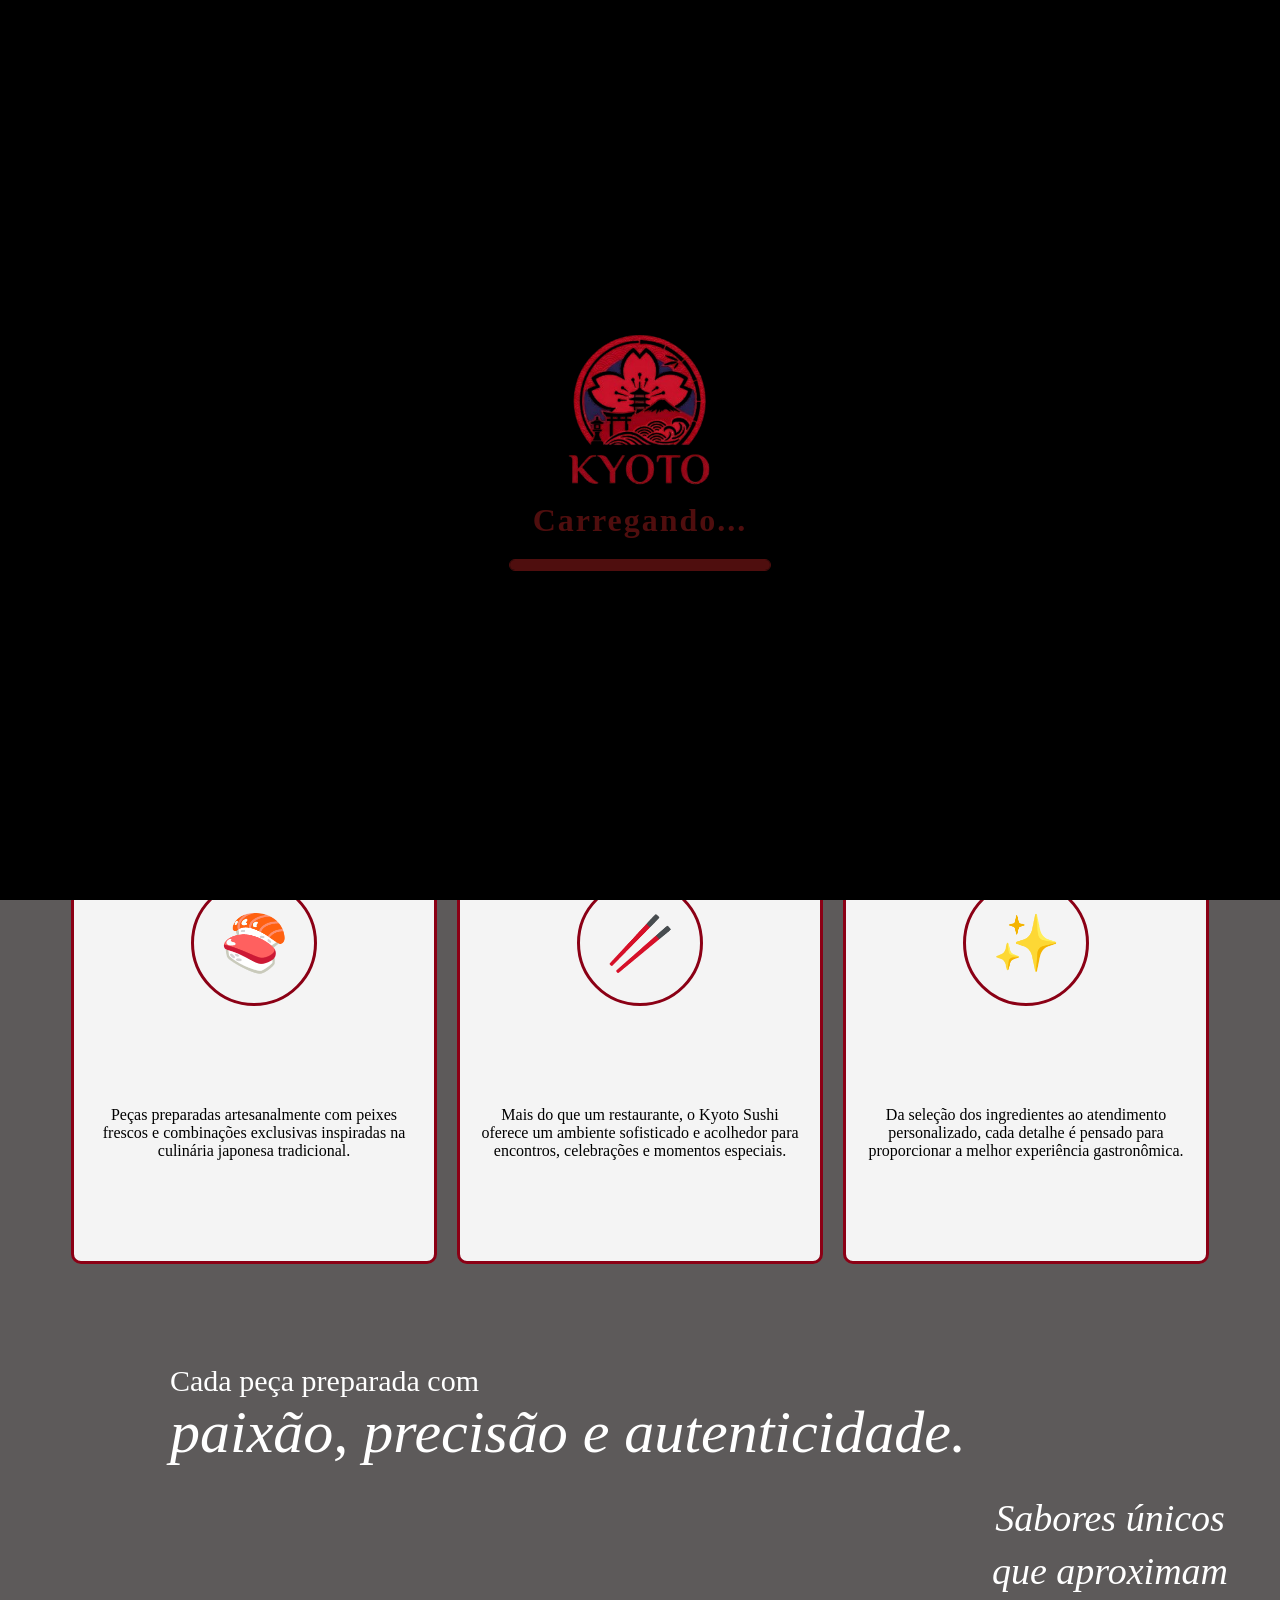
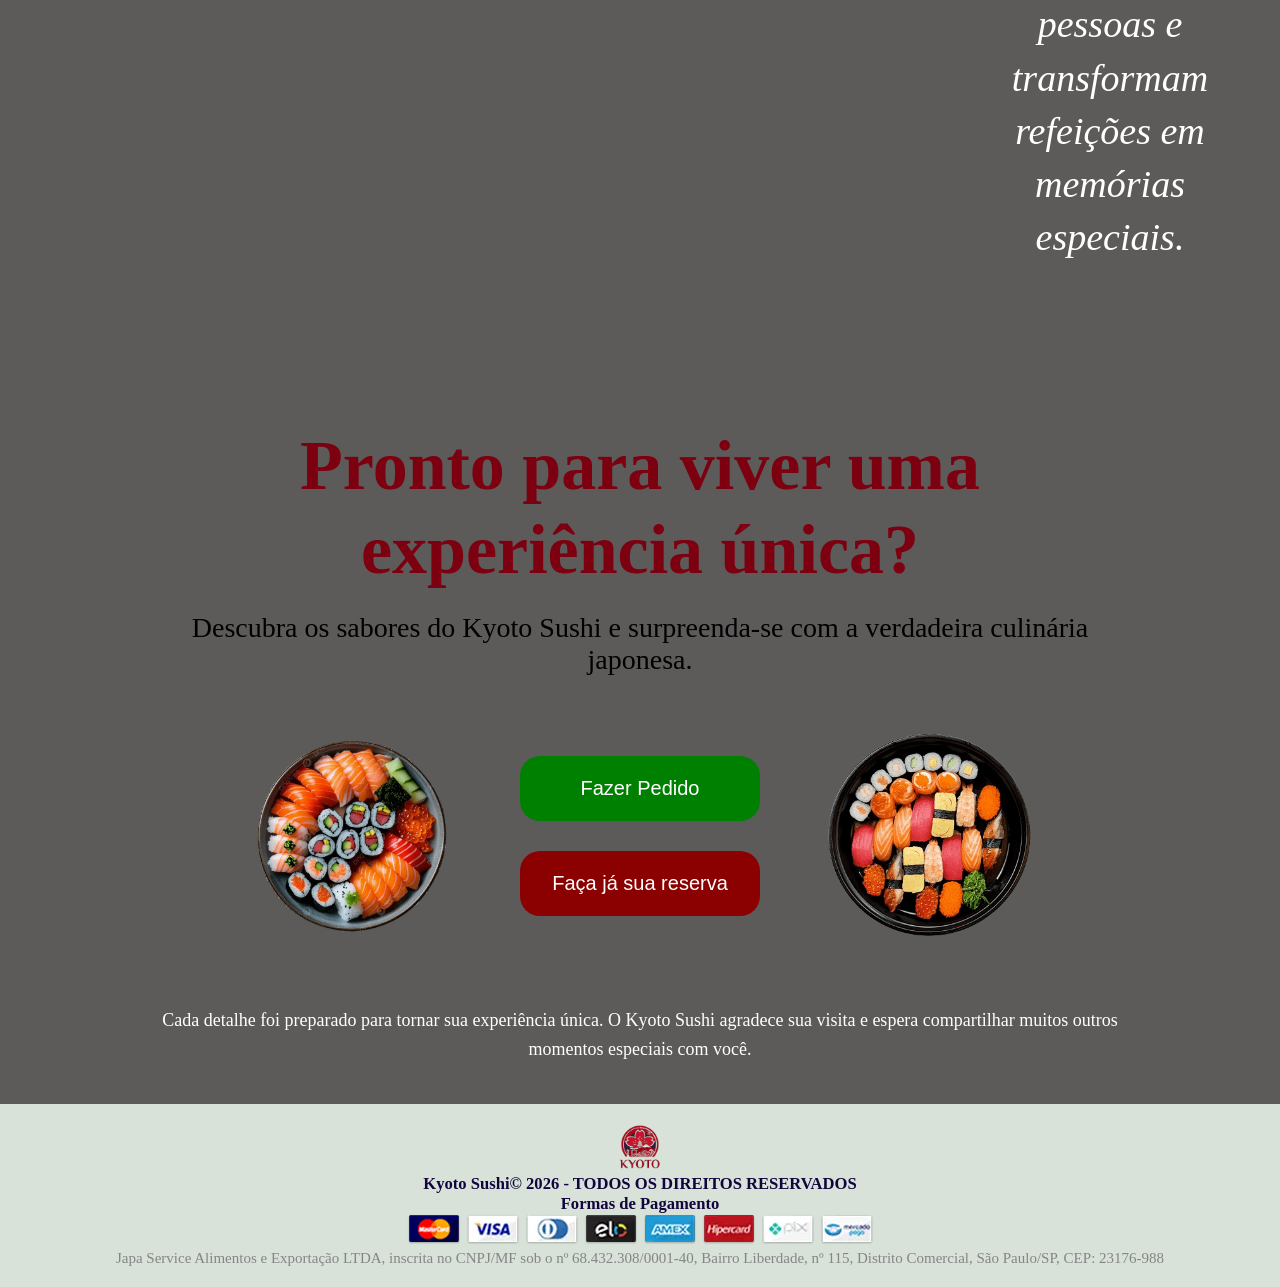
==== commit b458c9bd: "style: organizando paginas e responsivo" ====
--- a/index.html
+++ b/index.html
@@ -9,7 +9,7 @@
  
 <body>
  
-    <!-- <div id="inicio">
+    <div id="inicio">
  
         <img src="./src/assets/logo.png" alt="imagem" id="imgHero">
  
@@ -19,7 +19,7 @@
             <div class="progresso"></div>
         </div>
  
-    </div> -->
+    </div>
  
     <header>
  
@@ -51,28 +51,29 @@
                 <div class="icone1">
                     <img src="./src/assets/tradicao.png" alt="">
                 </div>
-                <p>SABOR QUE IMPRESSIONA</p>
+                <p>Precisão. Técnica. Arte.</p>
             </div>
 
-        <div class="card-destaque1">
+            <div class="card-destaque1">
 
-            <div class="icone1">
-                <img src="./src/assets/peixesfrescos.png" alt=""></IMg>
+                <div class="icone1">
+                    <img src="./src/assets/peixesfrescos.png" alt="">
+                </div>
+                <p>Tradição. Foco. Excelência.</p>
             </div>
-            <p>SABOR QUE IMPRESSIONA</p>
-        </div>
 
-        <div class="card-destaque1">
-            <div class="icone1">
-                <img src="./src/assets/sabores.jpg" alt="">
+            <div class="card-destaque1">
+                <div class="icone1">
+                    <img src="./src/assets/sabores.jpg" alt="">
+                </div>
+                <p>Sabor que impressiona.</p>
             </div>
-            <p>SABOR QUE IMPRESSIONA</p>
-        </div>
 
-        
-        <div id="destaques">
-            <h1>EXPERIÊNCIA KYOTO</h1>
-        </div>
+            
+        </section>
+            <div id="destaques">
+                <h1>EXPERIÊNCIA KYOTO</h1>
+            </div>
 
         <section class="cards-destaque">
             <div class="card-destaque">
--- a/src/css/estilo.css
+++ b/src/css/estilo.css
@@ -30,7 +30,7 @@
  
 header{
     background:rgb(66, 13, 13);
-    height: 80px;
+    height: 60px;
     padding: 20px;
     display:flex;
     justify-content:space-between;
@@ -286,24 +286,29 @@
     font-size: 40px;
 }
 
-#destaques{
-    margin-top: 100px;
+#destaques {
+    margin: 50px auto;    
+    width: fit-content;   
+    display: flex;        
+    justify-content: center;
+    align-items: center;
     border: 3px solid #7a0010;
     border-radius: 60px;
-    padding: 20px 60px;
+    padding: 10px 50px;
     background-color: white;
 }
 
-#destaques h1{
+#destaques h1 {
     color: #7a0010;
     font-size: 55px;
     font-weight: normal;
+    margin: 0;            
 }
 
 .cards-destaque{
     display: flex;
     justify-content: center;
-    gap: 18px;
+    gap: 20px;
     margin-top: 40px;
     flex-wrap: wrap;
 }
@@ -343,40 +348,37 @@
     display: flex;
     align-items: center;
     justify-content: center;
-
     font-size: 55px;
-
     margin-bottom: 100px;
 }
 
 .cards-destaque1{
     display: flex;
     justify-content: center;
-    gap: 10px;
+    align-items: flex-start;
+    gap: 20px;
     margin-top: 150px;
-    flex-wrap: wrap;
+    flex-wrap: nowrap;
+    width: 100%;
 }
 
 .card-destaque1{
-    width: 340px;
-    height: 100px;
+    width: auto;
+    height: auto;
     min-height: 100px; 
-
-
     border-radius: 10px;
-
-    padding: 67px; 
-    
+    padding: 20px; 
     display: flex;
     flex-direction: column;
     align-items: center;
     justify-content: center; 
     text-align: center;
+    margin-top: -120px; ;
 
 }
 
 .card-destaque1 p{
-    font-size: 20px;
+    font-size:20px;
     color: #ffffff;
     font-family:'Times New Roman', Times, serif;
 }
@@ -389,11 +391,13 @@
 
 
 .icone1 img{
-    width: 460px;
-    height: 300px;
+    width: 100%;
+    max-width: 350px;
+    height: 250px;
+    object-fit: cover;
     border: 3px solid #8b0015;
     border-radius: 20px;
-    margin-bottom: 25px;
+    margin-bottom: 10px;
 }
 
 .momento{
@@ -408,6 +412,7 @@
 .frase1{
     color: white;
     font-size: 30px;
+    margin-left: 150px;
 }
 
 .textos-topo h1{
@@ -415,6 +420,7 @@
     font-size: 60px;
     font-weight: normal;
     font-style: italic;
+    margin-left: 150px;
 }
 
 .conteudo-momento{
@@ -588,7 +594,6 @@
         width: 240px;
         height: 65px;
         font-size: 20px;
-
         border-radius: 20px;
     }
 
@@ -596,3 +601,77 @@
         font-size: 18px;
         line-height: 1.6;
     }
+
+
+
+@media (max-width: 900px) {
+    .cards-destaque1 {
+        flex-direction: column;
+        align-items: center;
+        flex-wrap: wrap; 
+        margin-top: 150px;
+        gap: 90px;
+    }
+
+    .icone1 img {
+        width: 90%; 
+        max-width: 400px;
+        height: auto; 
+    }
+
+    #destaques h1 {
+        font-size: 30px;
+        text-align: center; 
+    }
+}
+
+
+@media (max-width: 900px) {
+    .conteudo-momento {
+        flex-direction: column; 
+        text-align: center;
+    }
+
+    .textos-topo h1 {
+        font-size: 35px;
+        margin-left: auto;
+    }
+    .frase1{
+        
+        margin-left: auto;
+    }
+
+    .texto-lateral {
+        width: 100%; 
+    }
+
+    .texto-lateral p {
+        font-size: 24px;
+    }
+}
+
+
+@media (max-width: 600px) {
+    /* Ajuste do título principal */
+    .titulohome {
+        font-size: 28px;
+        margin-top: 50px;
+        padding: 0 15px;
+    }
+
+    /* Ajuste da seção final */
+    .final-home h1 {
+        font-size: 35px;
+    }
+
+    .subtitulo-final {
+        font-size: 18px;
+        width: 100%;
+    }
+
+    /* Botões */
+    .btn-pedido, .btn-reserva {
+        width: 280px;
+        font-size: 20px;
+    }
+}
